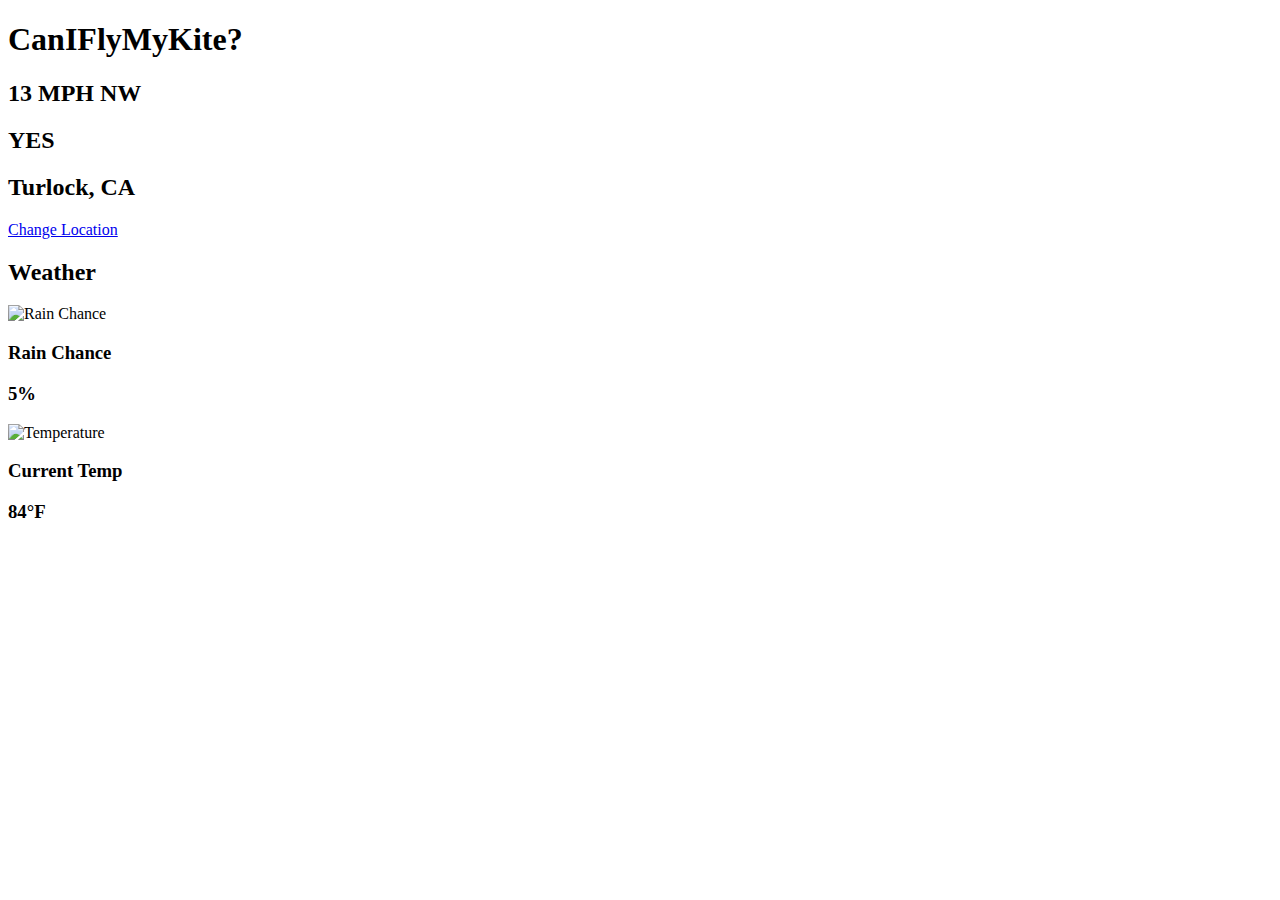
==== index.html @ 05cfa8d7 "created basic HTML layout draft" ====
﻿<!DOCTYPE HTML>
<html>
    <head>
        <meta charset="UTF-8">
        <title>Can I Fly My Kite?</title>
        <link href="style.css" rel="stylesheet" type="text/css" media="all">
    </head>
<body>
    <h1 class="cbox" id="logo_header">CanIFlyMyKite?</h1>
    <div class="cbox" id="wind_speed_box">
        <h2>13 MPH NW</h2>
    </div>
    <div class="cbox" id="yes_no_box">
        <h2>YES</h2>
    </div>
    <div class="cbox" id="location_box">
        <h2>Turlock, CA</h2>
        <a href="#">Change Location</a>
    </div>
    <!-- Weather box -->
    <div class="cbox" id="weather_box">
        <h2>Weather</h2>
        <div class="weather_item" id="rain_chance">
            <img src="." alt="Rain Chance"/>
            <h3>Rain Chance</h3>
            <h3 class="weather_value">5%</h3>
        </div>
        <div class="weather_item" id="temperature">
            <img src="." alt="Temperature"/>
            <h3>Current Temp</h3>
            <h3 class="weather_value">84&#176;F</h3>
        </div>
    </div>
    <div class="cbox" id="kites_we_like"></div>
    <div class="cbox graph_box">
        <div id="wind_speed_graph"></div>
    </div>
</body>
</html>
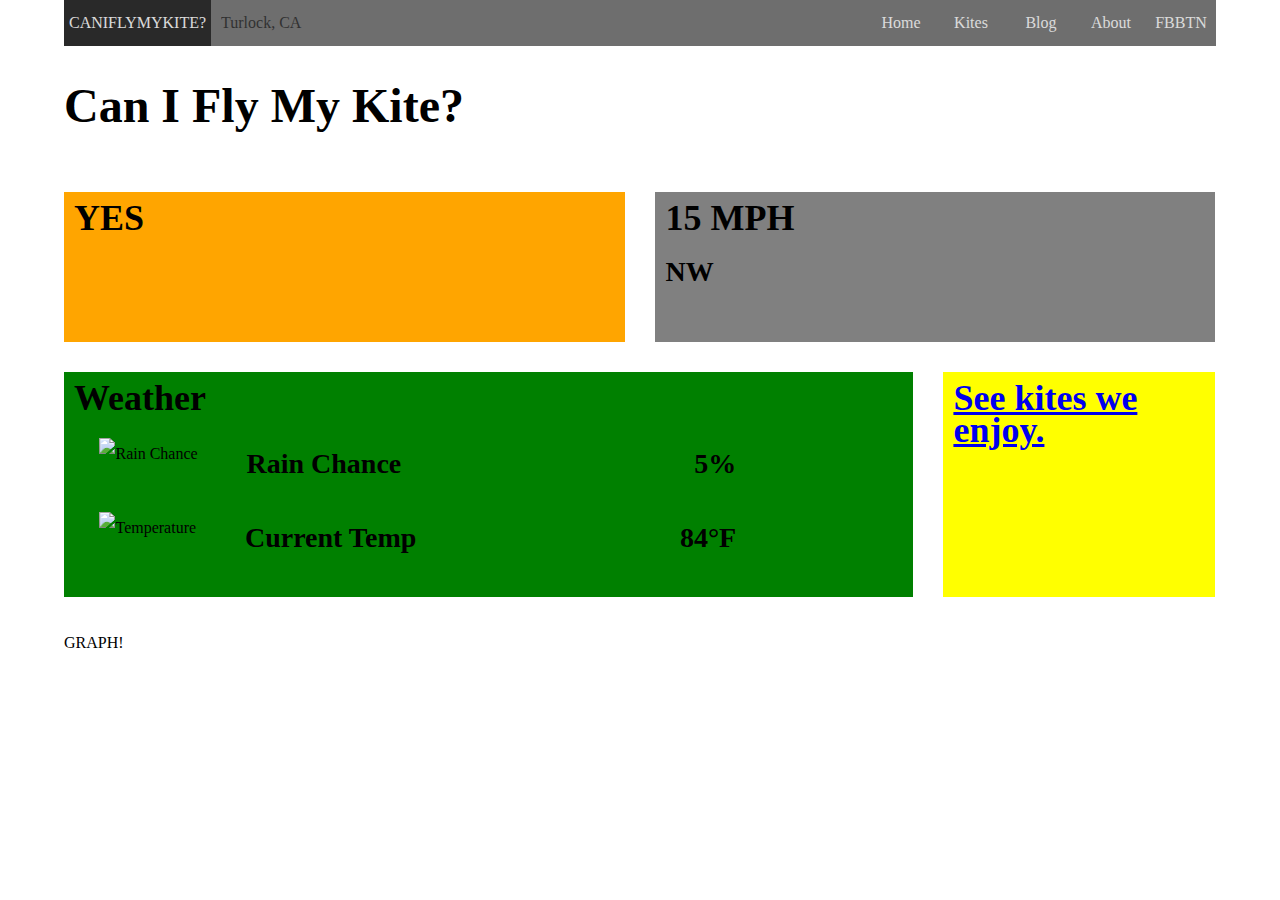
==== commit c428ea19: "more work on HTML, big chunk of CSS done" ====
--- a/index.html
+++ b/index.html
@@ -3,37 +3,57 @@
     <head>
         <meta charset="UTF-8">
         <title>Can I Fly My Kite?</title>
+        <link href="reset.css" rel="stylesheet" type="text/css" media="all">
         <link href="style.css" rel="stylesheet" type="text/css" media="all">
     </head>
 <body>
-    <h1 class="cbox" id="logo_header">CanIFlyMyKite?</h1>
-    <div class="cbox" id="wind_speed_box">
-        <h2>13 MPH NW</h2>
+    <!-- nav: sticks to top of screen as user scrolls -->
+    <nav>
+        <a href="#" id="logo">CanIFlyMyKite?</a>
+        <a href="#" id="location">Turlock, CA</a>
+        <ul id="links">
+            <li id="fb_like_btn"><a href="#">FBBTN</a></li>
+            <li><a href="#">About</a></li>
+            <li><a href="#">Blog</a></li>
+            <li><a href="#">Kites</a></li>
+            <li><a href="#">Home</a></li>
+        </ul>
+    </nav>
+    <div class="section cbox" id="site_name_header">
+            <h1>Can I Fly My Kite?</h1>
     </div>
-    <div class="cbox" id="yes_no_box">
-        <h2>YES</h2>
-    </div>
-    <div class="cbox" id="location_box">
-        <h2>Turlock, CA</h2>
-        <a href="#">Change Location</a>
-    </div>
-    <!-- Weather box -->
-    <div class="cbox" id="weather_box">
-        <h2>Weather</h2>
-        <div class="weather_item" id="rain_chance">
-            <img src="." alt="Rain Chance"/>
-            <h3>Rain Chance</h3>
-            <h3 class="weather_value">5%</h3>
+    <!-- 1st section: Answer & Wind Speed -->
+    <div class="section">
+        <div class="cbox" id="yes_no_box">
+            <h1>YES</h1>
         </div>
-        <div class="weather_item" id="temperature">
-            <img src="." alt="Temperature"/>
-            <h3>Current Temp</h3>
-            <h3 class="weather_value">84&#176;F</h3>
+        <div class="cbox" id="wind_box">
+            <h1>15 MPH</h1>
+            <h2>NW</h2>
         </div>
     </div>
-    <div class="cbox" id="kites_we_like"></div>
-    <div class="cbox graph_box">
-        <div id="wind_speed_graph"></div>
+    <!-- 2nd section: Weather box & kites we like callout-->
+    <div class="section">
+        <div class="cbox" id="weather_box">
+            <h1>Weather</h1>
+            <ul class="weather_item" id="rain_chance">
+                <li><img src="." alt="Rain Chance"/></li>
+                <li><h2 class="weather_label">Rain Chance</h2></li>
+                <li><h2 class="weather_value">5%</h2></li>
+            </ul>
+            <ul class="weather_item" id="temperature">
+                <li><img src="." alt="Temperature"/></li>
+                <li><h2 class="weather_label">Current Temp</h2></li>
+                <li><h2 class="weather_value">84&#176;F</h2></li>
+            </ul>
+        </div>
+        <a class="cbox" id="kites_we_like" href="#"><h1>See kites we enjoy.</h1></a>
+    </div>
+    <!-- 3rd section: weather graph -->
+    <div class="section" id="">
+        <div class="cbox graph_box">
+            <div id="wind_speed_graph">GRAPH!</div>
+        </div>
     </div>
 </body>
 </html>--- a/style.css
+++ b/style.css
@@ -0,0 +1,161 @@
+html, body {
+    height: 100%;
+}
+
+body {
+    margin: auto;
+    line-height: 2em;
+    font-size: 100%;
+    width: 90%; 
+    min-width: 500px;
+}
+
+h1, h2, h3, h4, h5 {
+    -webkit-margin-before: 0;
+    -webkit-margin-after: 0;
+    margin: 0px;
+}
+
+#site_name_header h1 {
+    font-size: 3em;
+    margin: 60px 0 40px 0;
+}
+
+h1 {
+    font-size: 2.25em; /* 36 px  / 16 px */
+    margin: 10px 0 12px 10px;
+}
+
+h2 {
+    font-size: 1.75em; /* 28 px  / 16 px */
+    margin: 10px 0 10px 10px;
+}
+
+h3 {
+    font-size: 1.125em; /* 18 px / 16 px */
+}
+
+nav {
+    width: 90%;
+    overflow: auto;
+    position: fixed;
+    top: 0;
+    background-color: #6E6E6E;
+    height: 46px;
+    line-height: 46px;
+}
+
+nav a {
+    text-decoration: none;
+    text-align: center;
+    color: white;
+    opacity: 0.75;
+    display: block;
+}
+
+nav #logo {
+    text-transform: uppercase;
+    margin: 0 10px 0 0;
+    padding: 0 5px;
+    background-color: #121212;
+}
+
+nav #logo:hover{background-color: #080808;}
+
+nav #location {
+    float: left;
+    color: #1C1C1C;
+}
+
+nav #links {
+    float: right;
+    width: 50%;
+}
+
+nav #links a{
+    width: 70px;
+    height: 46px;
+    float: right;
+}
+
+nav #links a:hover{
+    background: #4A4A4A;
+}
+
+nav li {
+    display: inline;
+}
+
+nav ul, img {
+    margin: 0;
+    padding: 0;
+}
+
+nav #logo {
+    float: left;
+}
+
+#site_name_header  h1{
+    margin-top: 90px;
+}
+
+.cbox {
+    float: left;
+    margin-right: 0.026041666em;
+}
+
+.section{
+    margin-bottom: 2.6041666666666666666666666666667%;
+    overflow: auto;
+    clear: both;
+}
+
+#yes_no_box {
+    width: 48.697916666666666666666666666667%; /* half, allowing for 10px margin */
+    height: 150px;
+    background-color: orange;
+}
+
+#wind_box {
+    width: 48.597916666666666666666666666667%; /* half, allowing for 10px margin */
+    height: 150px;
+    background-color: grey;
+    margin-left: 2.6041666666666666666666666666667%;
+}
+
+#weather_box {
+    width: 73.697916666666666666666666666667%; /* 3/4 of 100%, allowing for 10px margin */
+    height: 225px;
+    background-color: green;
+}
+
+#weather_box li {
+    display: inline;
+}
+
+#weather_box ul {
+    float: left;
+    margin: 12px 0 10px 4.1782729805%;
+    width: 75%;
+    padding: 0;
+}
+
+.weather_item img, h2 {
+    float: left;
+}
+
+.weather_label {
+    margin-left: 7.6687116564417177914110429447853%;
+}
+
+.weather_value {
+    float: right;
+    margin-left: 0px;
+}
+
+#kites_we_like {
+    width: 23.597916666666666666666666666667%; /* 1/4 of 100%, allowing for 10px margin */
+    height: 225px;
+    margin-left: 2.6041666666666666666666666666667%;
+    background-color: yellow;
+}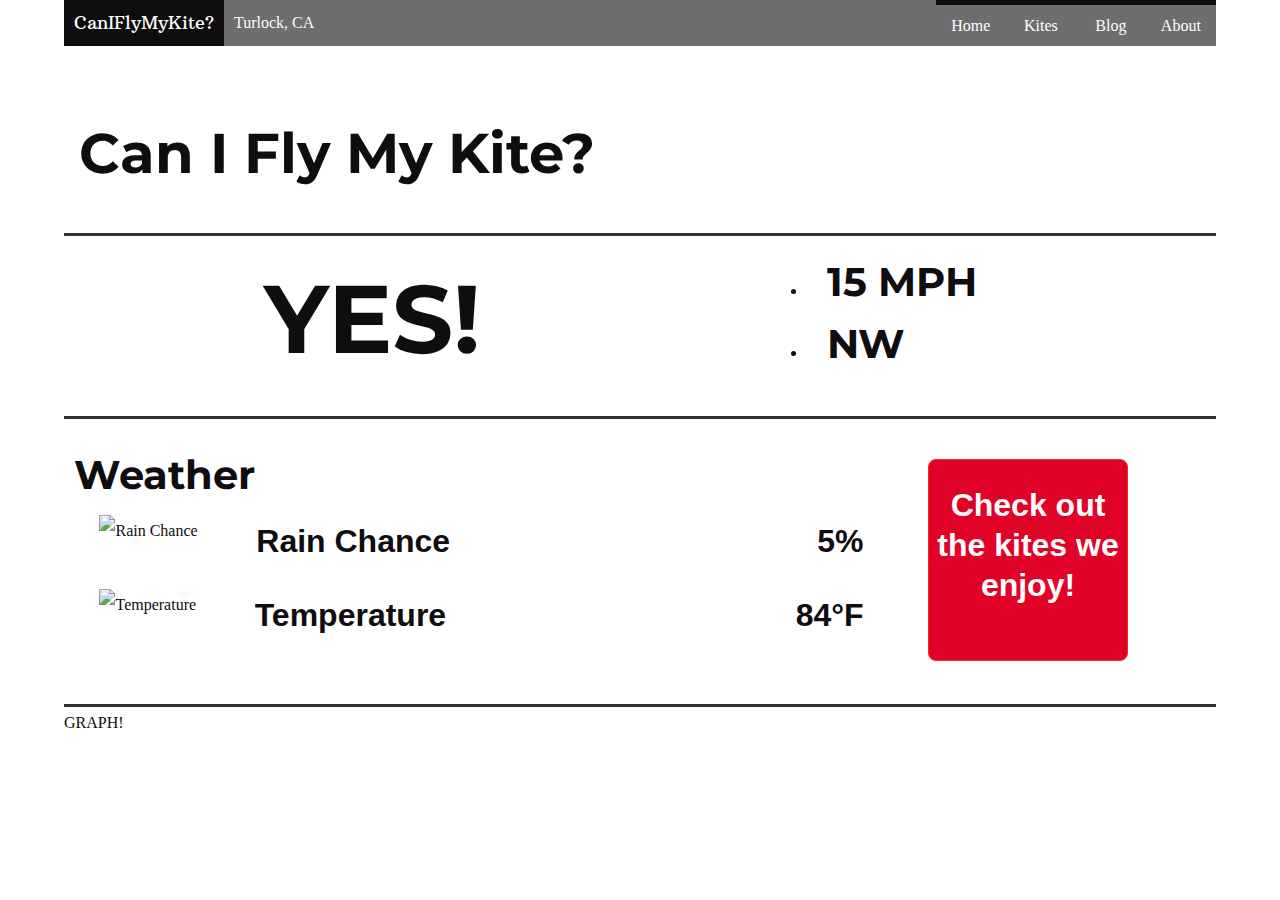
==== commit 46c9fa21: "major additions to the CSS layout" ====
--- a/index.html
+++ b/index.html
@@ -3,8 +3,9 @@
     <head>
         <meta charset="UTF-8">
         <title>Can I Fly My Kite?</title>
-        <link href="reset.css" rel="stylesheet" type="text/css" media="all">
         <link href="style.css" rel="stylesheet" type="text/css" media="all">
+        <link href='http://fonts.googleapis.com/css?family=Montserrat' rel='stylesheet' type='text/css'>
+        <link href='http://fonts.googleapis.com/css?family=Arbutus+Slab' rel='stylesheet' type='text/css'>
     </head>
 <body>
     <!-- nav: sticks to top of screen as user scrolls -->
@@ -12,7 +13,6 @@
         <a href="#" id="logo">CanIFlyMyKite?</a>
         <a href="#" id="location">Turlock, CA</a>
         <ul id="links">
-            <li id="fb_like_btn"><a href="#">FBBTN</a></li>
             <li><a href="#">About</a></li>
             <li><a href="#">Blog</a></li>
             <li><a href="#">Kites</a></li>
@@ -25,11 +25,13 @@
     <!-- 1st section: Answer & Wind Speed -->
     <div class="section">
         <div class="cbox" id="yes_no_box">
-            <h1>YES</h1>
+            <h1>YES!</h1>
         </div>
         <div class="cbox" id="wind_box">
-            <h1>15 MPH</h1>
-            <h2>NW</h2>
+            <ul>
+                <li><h1>15 MPH</h1></li>
+                <li><h1>NW</h1></li>
+            </ul>
         </div>
     </div>
     <!-- 2nd section: Weather box & kites we like callout-->
@@ -43,11 +45,13 @@
             </ul>
             <ul class="weather_item" id="temperature">
                 <li><img src="." alt="Temperature"/></li>
-                <li><h2 class="weather_label">Current Temp</h2></li>
+                <li><h2 class="weather_label">Temperature</h2></li>
                 <li><h2 class="weather_value">84&#176;F</h2></li>
             </ul>
         </div>
-        <a class="cbox" id="kites_we_like" href="#"><h1>See kites we enjoy.</h1></a>
+        <div id="kites_we_like" class="cbox">
+            <a href="#"><h2>Check out the kites we enjoy!</h2></a>
+        </div>
     </div>
     <!-- 3rd section: weather graph -->
     <div class="section" id="">
--- a/style.css
+++ b/style.css
@@ -6,9 +6,12 @@
     margin: auto;
     line-height: 2em;
     font-size: 100%;
+    color: #0F0D0F;
     width: 90%; 
     min-width: 500px;
 }
+
+
 
 h1, h2, h3, h4, h5 {
     -webkit-margin-before: 0;
@@ -16,18 +19,18 @@
     margin: 0px;
 }
 
-#site_name_header h1 {
-    font-size: 3em;
-    margin: 60px 0 40px 0;
+h2, h3, h4, h5 {
+    font-family: sans-serif;
 }
 
 h1 {
-    font-size: 2.25em; /* 36 px  / 16 px */
+    font-size: 2.5em; /* 36 px  / 16 px */
     margin: 10px 0 12px 10px;
+    font-family: 'Montserrat', verdana, sans-serif;
 }
 
 h2 {
-    font-size: 1.75em; /* 28 px  / 16 px */
+    font-size: 2em; /* 28 px  / 16 px */
     margin: 10px 0 10px 10px;
 }
 
@@ -36,8 +39,8 @@
 }
 
 nav {
-    width: 90%;
-    overflow: auto;
+    width: 89.9888888%;
+    overflow: visible;
     position: fixed;
     top: 0;
     background-color: #6E6E6E;
@@ -47,43 +50,53 @@
 
 nav a {
     text-decoration: none;
-    text-align: center;
-    color: white;
-    opacity: 0.75;
+    color: #FCFCFC;
     display: block;
 }
 
-nav #logo {
-    text-transform: uppercase;
+nav a#logo {
+    font-family: 'Arbutus Slab', serif;
+    font-size: 1.125em;
     margin: 0 10px 0 0;
-    padding: 0 5px;
-    background-color: #121212;
-}
-
-nav #logo:hover{background-color: #080808;}
+    padding: 0 10px;
+}
+
+nav a#logo {
+    float: left;
+}
+
+nav a#logo:visited, nav a#logo:link {
+    background-color: #0F0D0F
+}
+
+nav a#logo:hover, nav a#logo:active {
+    background-color: #E8E3E7;
+}
 
 nav #location {
     float: left;
-    color: #1C1C1C;
-}
-
-nav #links {
+    color: #FCFCFC;
+}
+
+nav ul {
     float: right;
     width: 50%;
 }
 
-nav #links a{
-    width: 70px;
-    height: 46px;
-    float: right;
-}
-
-nav #links a:hover{
-    background: #4A4A4A;
-}
-
 nav li {
     display: inline;
+}
+
+nav ul li a{
+    width: 70px;
+    float: right;
+    border-top: 5px solid #0F0D0F;
+    line-height: 41px;
+    text-align: center;
+}
+
+nav #links a:hover{
+    border-color: #FCFCFC;
 }
 
 nav ul, img {
@@ -91,52 +104,71 @@
     padding: 0;
 }
 
-nav #logo {
-    float: left;
+#site_name_header {
+    width: 100%;
 }
 
 #site_name_header  h1{
-    margin-top: 90px;
+    margin-top: 125px;
+    margin-bottom: 25px;
+    line-height: 50px;
+    font-size: 3.5em;
+    margin-left: 1.302083333333333333333333333333%;
 }
 
 .cbox {
     float: left;
-    margin-right: 0.026041666em;
 }
 
 .section{
     margin-bottom: 2.6041666666666666666666666666667%;
-    overflow: auto;
+    overflow: hidden;
     clear: both;
+    border-top: 3px solid #333;
 }
 
 #yes_no_box {
     width: 48.697916666666666666666666666667%; /* half, allowing for 10px margin */
     height: 150px;
-    background-color: orange;
+    margin-right: 2.6041666666666666666666666666667%; /* equiv of 10px margin */
+}
+
+#yes_no_box h1 {
+    margin: 33px 0 0 10%;
+    font-size: 6em;
+    line-height: 100px; 
+    text-align: center;
 }
 
 #wind_box {
     width: 48.597916666666666666666666666667%; /* half, allowing for 10px margin */
     height: 150px;
-    background-color: grey;
-    margin-left: 2.6041666666666666666666666666667%;
+}
+
+#wind_box h1{
+    margin: 30px 0 0 5%;
+}
+
+#wind_box ul {
+    margin-left: 20%;
 }
 
 #weather_box {
     width: 73.697916666666666666666666666667%; /* 3/4 of 100%, allowing for 10px margin */
     height: 225px;
-    background-color: green;
+    margin-right: 1.302083333333333333333333333333%;
+    padding-top: 30px;
 }
 
 #weather_box li {
     display: inline;
+    list-style: none;
 }
 
 #weather_box ul {
     float: left;
     margin: 12px 0 10px 4.1782729805%;
-    width: 75%;
+    width: 90%;
     padding: 0;
 }
 
@@ -155,7 +187,24 @@
 
 #kites_we_like {
     width: 23.597916666666666666666666666667%; /* 1/4 of 100%, allowing for 10px margin */
+    max-width: 200px;
     height: 225px;
-    margin-left: 2.6041666666666666666666666666667%;
-    background-color: yellow;
+    padding-top: 30px;
+}
+
+#kites_we_like h2 {
+    height: 175px;
+    line-height: 1.25em;
+    text-align: center;
+    margin: 10px 0px;
+    border: 1px solid #F22D1C;
+    border-radius: 8px;
+    color: #e;
+    background-color: #E10327;
+    padding: 25px 5px 0px 5px;
+}
+
+#kites_we_like a {
+    text-decoration: none;
+    color: #FCFCFC;
 }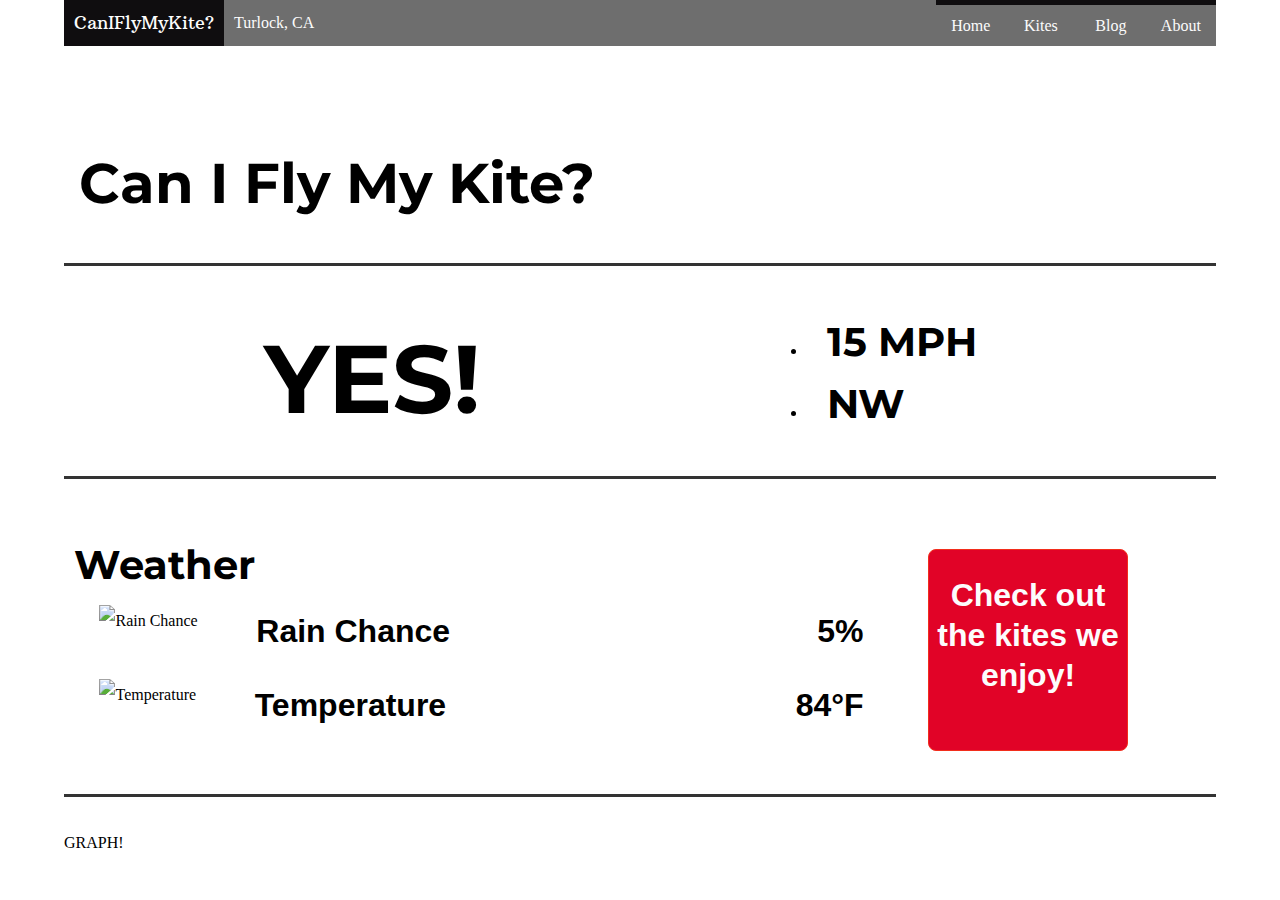
==== commit c6c0c04f: "more css modifications" ====
--- a/index.html
+++ b/index.html
@@ -3,7 +3,7 @@
     <head>
         <meta charset="UTF-8">
         <title>Can I Fly My Kite?</title>
-        <link href="style.css" rel="stylesheet" type="text/css" media="all">
+        <link href="./css/style.css" rel="stylesheet" type="text/css" media="all">
         <link href='http://fonts.googleapis.com/css?family=Montserrat' rel='stylesheet' type='text/css'>
         <link href='http://fonts.googleapis.com/css?family=Arbutus+Slab' rel='stylesheet' type='text/css'>
     </head>
--- a/css/style.css
+++ b/css/style.css
@@ -0,0 +1,213 @@
+html, body {
+    height: 100%;
+}
+
+body {
+    margin: auto;
+    line-height: 2em;
+    font-size: 100%;
+    color: ##FCFCFC;
+    width: 90%; 
+    min-width: 500px;
+    background-color: 
+    background-image: url("../img/debut_light.png");
+}
+
+
+
+h1, h2, h3, h4, h5 {
+    -webkit-margin-before: 0;
+    -webkit-margin-after: 0;
+    margin: 0px;
+}
+
+h2, h3, h4, h5 {
+    font-family: sans-serif;
+}
+
+h1 {
+    font-size: 2.5em; /* 36 px  / 16 px */
+    margin: 10px 0 12px 10px;
+    font-family: 'Montserrat', verdana, sans-serif;
+}
+
+h2 {
+    font-size: 2em; /* 28 px  / 16 px */
+    margin: 10px 0 10px 10px;
+}
+
+h3 {
+    font-size: 1.125em; /* 18 px / 16 px */
+}
+
+nav {
+    width: 89.9888888%;
+    overflow: visible;
+    position: fixed;
+    top: 0;
+    background-color: #6E6E6E;
+    height: 46px;
+    line-height: 46px;
+}
+
+nav a {
+    text-decoration: none;
+    color: #FCFCFC;
+    display: block;
+}
+
+nav a#logo {
+    font-family: 'Arbutus Slab', serif;
+    font-size: 1.125em;
+    margin: 0 10px 0 0;
+    padding: 0 10px;
+}
+
+nav a#logo {
+    float: left;
+}
+
+nav a#logo:visited, nav a#logo:link {
+    background-color: #0F0D0F
+}
+
+nav a#logo:hover, nav a#logo:active {
+    background-color: #E8E3E7;
+}
+
+nav #location {
+    float: left;
+    color: #FCFCFC;
+}
+
+nav ul {
+    float: right;
+    width: 50%;
+}
+
+nav li {
+    display: inline;
+}
+
+nav ul li a{
+    width: 70px;
+    float: right;
+    border-top: 5px solid #0F0D0F;
+    line-height: 41px;
+    text-align: center;
+}
+
+nav #links a:hover{
+    border-color: #FCFCFC;
+}
+
+nav ul, img {
+    margin: 0;
+    padding: 0;
+}
+
+#site_name_header {
+    width: 100%;
+}
+
+#site_name_header  h1{
+    margin-top: 125px;
+    margin-bottom: 25px;
+    line-height: 50px;
+    font-size: 3.5em;
+    margin-left: 1.302083333333333333333333333333%;
+}
+
+.cbox {
+    float: left;
+}
+
+.section{
+    /* margin-bottom: 2.6041666666666666666666666666667%; */
+    padding: 2.6041666666666666666666666666667% 0px;
+    overflow: hidden;
+    clear: both;
+    border-top: 3px solid #333;
+}
+
+#yes_no_box {
+    width: 48.697916666666666666666666666667%; /* half, allowing for 10px margin */
+    height: 150px;
+    margin-right: 2.6041666666666666666666666666667%; /* equiv of 10px margin */
+}
+
+#yes_no_box h1 {
+    margin: 33px 0 0 10%;
+    font-size: 6em;
+    line-height: 100px; 
+    text-align: center;
+}
+
+#wind_box {
+    width: 48.597916666666666666666666666667%; /* half, allowing for 10px margin */
+    height: 150px;
+}
+
+#wind_box h1{
+    margin: 30px 0 0 5%;
+}
+
+#wind_box ul {
+    margin-left: 20%;
+}
+
+#weather_box {
+    width: 73.697916666666666666666666666667%; /* 3/4 of 100%, allowing for 10px margin */
+    height: 225px;
+    margin-right: 1.302083333333333333333333333333%;
+    padding-top: 30px;
+}
+
+#weather_box li {
+    display: inline;
+    list-style: none;
+}
+
+#weather_box ul {
+    float: left;
+    margin: 12px 0 10px 4.1782729805%;
+    width: 90%;
+    padding: 0;
+}
+
+.weather_item img, h2 {
+    float: left;
+}
+
+.weather_label {
+    margin-left: 7.6687116564417177914110429447853%;
+}
+
+.weather_value {
+    float: right;
+    margin-left: 0px;
+}
+
+#kites_we_like {
+    width: 23.597916666666666666666666666667%; /* 1/4 of 100%, allowing for 10px margin */
+    max-width: 200px;
+    height: 225px;
+    padding-top: 30px;
+}
+
+#kites_we_like h2 {
+    height: 175px;
+    line-height: 1.25em;
+    text-align: center;
+    margin: 10px 0px;
+    border: 1px solid #F22D1C;
+    border-radius: 8px;
+    color: #e;
+    background-color: #E10327;
+    padding: 25px 5px 0px 5px;
+}
+
+#kites_we_like a {
+    text-decoration: none;
+    color: #FCFCFC;
+}